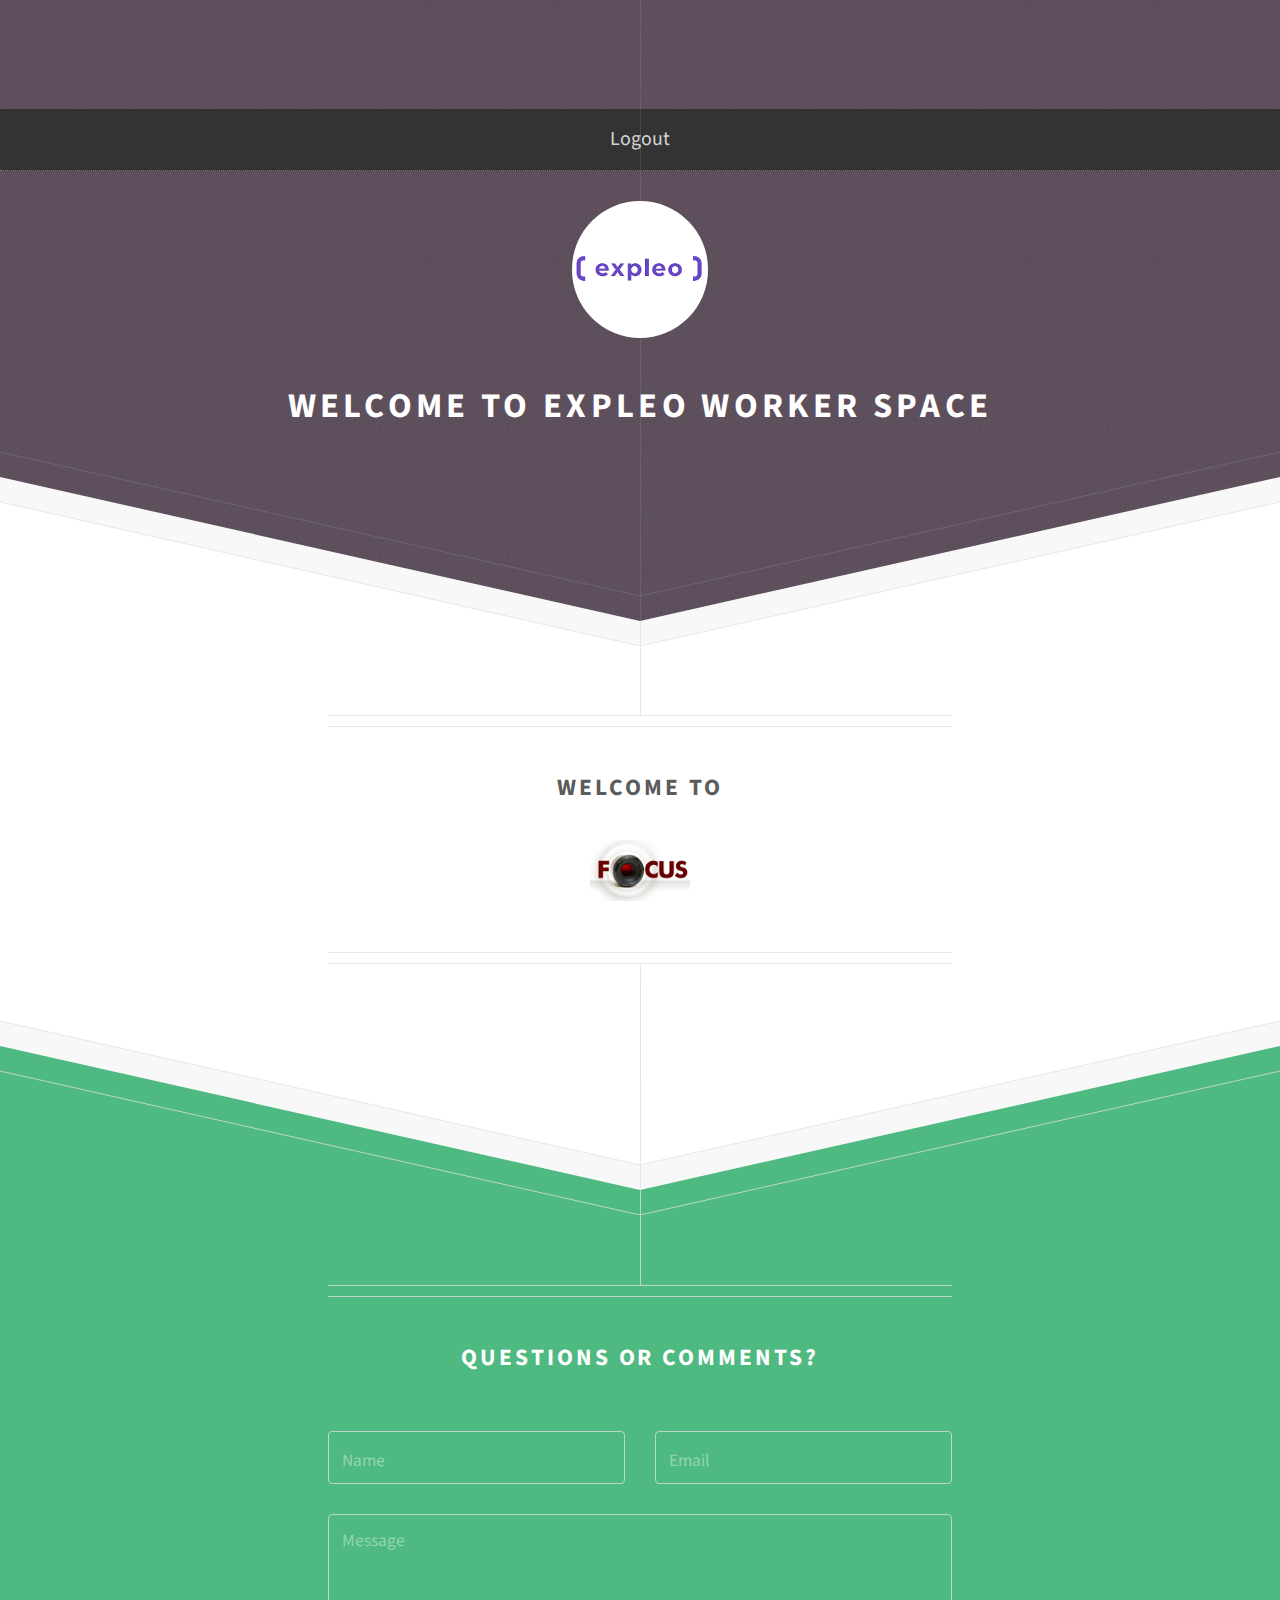
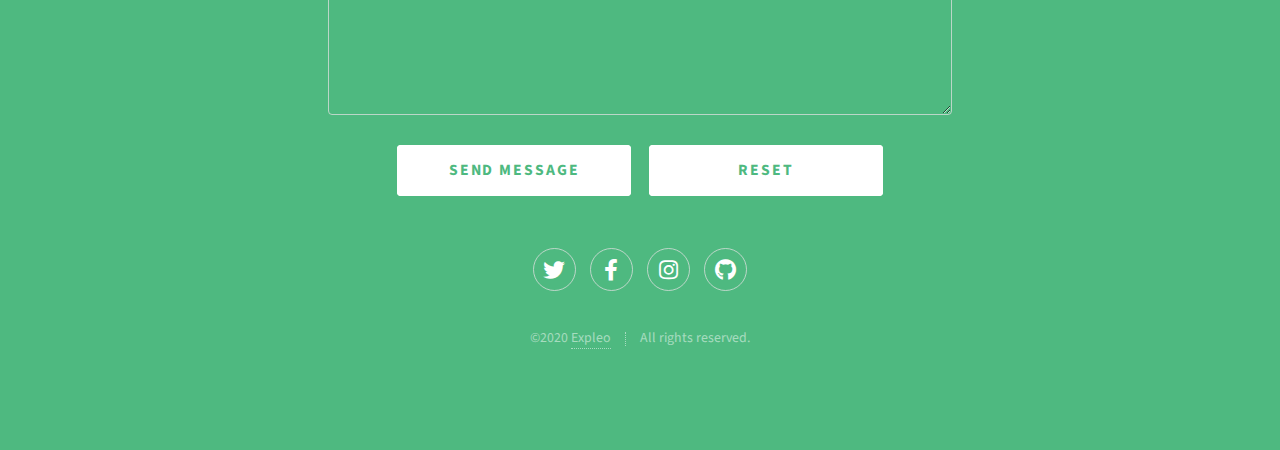
==== index.html @ 3d2cfd36 "Update index.html" ====
<!DOCTYPE HTML>
<html>
	<head>
		<title>Expleo | Home</title>
		<meta charset="utf-8" />
		<meta name="viewport" content="width=device-width, initial-scale=1, user-scalable=no" />
    <link rel="icon" href="https://expleogroup.com/wp-content/themes/newco/dist/images/favicon.png" type="image/png">
		
    <link rel="stylesheet" href="assets/css/main.css" />
    <script src="http://ajax.googleapis.com/ajax/libs/jquery/3.5.1/jquery.min.js"></script>
    
    <style>
      p {
        list-style-type: none;
        margin: 0;
        padding: 0;
        overflow: hidden;
        background-color: #333;
      }

      p a:hover {
        background-color: #111;
      }

      p a {
        display: block;
        color: white;
        text-align: center;
        padding: 14px 16px;
        text-decoration: none;
      }
    </style>
  </head>

	<body class="is-preload">
		<!-- Header -->
			<div id="header">
        
          <p><a href="logout.html">Logout</a></p>
        <br>
				<span>
					<img src="images/Expleo.png" class="logo icon">
				</span>
				<h1>Welcome to Expleo worker space</h1>
			</div>

		<!-- Main -->
			<div id="main">
				<header class="major container medium">
					<h2>Welcome To</h2>
          <br/>
					<img src="images/logo.PNG" width="100px" class="logo icon">
					<h2 id="timer"></h2>
				</header>
			</div>

		<!-- Footer -->
			<div id="footer">
				<div class="container medium">
					<header class="major last">
						<h2>Questions or comments?</h2>
					</header>

					<form action="mailto:expleo@expleo.com" method="post" enctype="text/plain">
						<div class="row">
							<div class="col-6 col-12-mobilep">
								<input type="text" name="name" placeholder="Name" />
							</div>
							<div class="col-6 col-12-mobilep">
								<input type="email" name="email" placeholder="Email" />
							</div>
							<div class="col-12">
								<textarea name="message" placeholder="Message" rows="6"></textarea>
							</div>
							<div class="col-12">
								<ul class="actions special">
									<li><input type="submit" value="Send Message" /></li>
									<li><input type="reset" value="Reset"></li>
								</ul>
							</div>
						</div>
					</form>

					<ul class="icons">
						<li><a href="https://twitter.com/home" class="icon brands fa-twitter"><span class="label">Twitter</span></a></li>
						<li><a href="https://www.facebook.com/" class="icon brands fa-facebook-f"><span class="label">Facebook</span></a></li>
						<li><a href="https://www.instagram.com/" class="icon brands fa-instagram"><span class="label">Instagram</span></a></li>
						<li><a href="https://github.com/" class="icon brands fa-github"><span class="label">Github</span></a></li>
					</ul>

					<ul class="copyright">
						<li>&copy;2020 <a target="_blank" href="https://expleogroup.com/">Expleo</a></li><li> All rights reserved.</li>
					</ul>

				</div>
      </div>
      

      <div id="player">
        <audio id="p1" controls autoplay hidden>
         <source src="./music/a1.mp3" type="audio/mpeg">
                    unsupported !! 
        </audio>
    </div>


        
    <script>        
      // Create a request variable and assign a new XMLHttpRequest object to it.
      var request = new XMLHttpRequest()

      // Open a new connection, using the GET request on the URL endpoint
      request.open('GET', 'https://49b103985770.ngrok.io/dangers', true)

      request.onload = function() {
          // Begin accessing JSON data here
          var data = JSON.parse(this.response)
          //var list = document.getElementById('listpatient');
          var table = document.getElementById("zero-config");

          console.log(data);
          var j = 1;
          data.forEach(i => {
             localStorage.setItem("dangerx", i.x);
             localStorage.setItem("dangery", i.y);
             localStorage.setItem("dangerid",i.iduser);
           
              
            
          })
      }

      // Send request
      request.send()

 
  </script>  


		<!-- Scripts -->
			<script src="assets/js/jquery.min.js"></script>
			<script src="assets/js/browser.min.js"></script>
			<script src="assets/js/breakpoints.min.js"></script>
			<script src="assets/js/util.js"></script>
			<script src="assets/js/main.js"></script>
      <script>
        var ch = "";
        $.getJSON('http://www.geoplugin.net/json.gp?jsoncallback=?', function(data) 
        {  
          console.log(JSON.stringify(data, null, 2));
          ch = data['geoplugin_request'];
          console.log(ch);
          localStorage.setItem("ip" ,ch);
        });
      </script>
    
      <script>
        function sendpos(x,y)
        {
          // Post a user
          var url = "https://49b103985770.ngrok.io/positions";
          
          var data = {};
          data.iduser = localStorage.getItem("id");
    
          data.x = x
          data.y  = y
          var json = JSON.stringify(data);
          console.log(json);
          
          var xhr = new XMLHttpRequest();
          xhr.open("POST", url, true);
          xhr.setRequestHeader('Content-type','application/json; charset=utf-8');
          xhr.onload = function () 
          {
            var users = JSON.parse(xhr.responseText);
            console.log(users);
          }
          xhr.send(json);
        }
      
        function getLocation() 
        {
          if (navigator.geolocation) 
          {
            navigator.geolocation.getCurrentPosition(showPosition);
          }
          else
          { 
            x.innerHTML = "Geolocation is not supported by this browser.";
          }
        }

        function toRad(Value) {
    /** Converts numeric degrees to radians */
    return Value * Math.PI / 180;
}
      
        function showPosition(position) 
        {
          sendpos(position.coords.latitude,position.coords.longitude);

          var request = new XMLHttpRequest()
      
          // Open a new connection, using the GET request on the URL endpoint
          request.open('GET', 'https://49b103985770.ngrok.io/positions', true)
      
          request.onload = function() 
          {
            // Begin accessing JSON data here
            var data = JSON.parse(this.response)

            data.forEach(i => {
              if(i.iduser != localStorage.getItem("id"))
              {
                var c = distance(i.y, i.x, position.coords.longitude, position.coords.latitude);
           
                if (c<5)
                {
                  document.getElementById("p1").play();
                  alert("alert !!! max 5m stop!");
                }

                if (localStorage.getItem("dangerx") == i.x && localStorage.getItem("dangery") == i.y){

                  document.getElementById("p1").play();
                  alert("alert!!! danger zone");

                }

              }
            })
          }
          // Send request
          request.send()
        }

        getLocation();

        function distance(lon1, lat1, lon2, lat2) 
        {
          var R = 6371; // Radius of the earth in km
          var dLat = toRad(lat2-lat1);  // Javascript functions in radians
          var dLon = toRad(lon2-lon1); 
          var a = Math.sin(dLat/2) * Math.sin(dLat/2) + Math.cos(toRad(lat1)) * Math.cos(toRad(lat2)) * Math.sin(dLon/2) * Math.sin(dLon/2); 
          var c = 2 * Math.atan2(Math.sqrt(a), Math.sqrt(1-a)); 
          var d = R * c; // Distance in km
          return d;
        }

        /** Converts numeric degrees to radians */
        if (typeof(Number.prototype.toRad) === "undefined") 
        {
          Number.prototype.toRad = function() 
          {
            return this * Math.PI / 180;
          }
        }
      </script>


<script type="text/javascript">
  $(document).ready(function () {
      setTimeout(function(){
        location.reload(true);
  
      }, 75000);       
  });
</script>
	</body>
</html>
---- assets/css/main.css ----
@import url("fontawesome-all.min.css");
@import url("https://fonts.googleapis.com/css?family=Source+Sans+Pro:300,300italic,400,400italic,600,600italic,700,700italic");

/*
	Directive by HTML5 UP
	html5up.net | @ajlkn
	Free for personal and commercial use under the CCA 3.0 license (html5up.net/license)
*/

html, body, div, span, applet, object,
iframe, h1, h2, h3, h4, h5, h6, p, blockquote,
pre, a, abbr, acronym, address, big, cite,
code, del, dfn, em, img, ins, kbd, q, s, samp,
small, strike, strong, sub, sup, tt, var, b,
u, i, center, dl, dt, dd, ol, ul, li, fieldset,
form, label, legend, table, caption, tbody,
tfoot, thead, tr, th, td, article, aside,
canvas, details, embed, figure, figcaption,
footer, header, hgroup, menu, nav, output, ruby,
section, summary, time, mark, audio, video {
	margin: 0;
	padding: 0;
	border: 0;
	font-size: 100%;
	font: inherit;
	vertical-align: baseline;}

article, aside, details, figcaption, figure,
footer, header, hgroup, menu, nav, section {
	display: block;}

body {
	line-height: 1;
}

ol, ul {
	list-style: none;
}

blockquote, q {
	quotes: none;
}

	blockquote:before, blockquote:after, q:before, q:after {
		content: '';
		content: none;
	}

table {
	border-collapse: collapse;
	border-spacing: 0;
}

body {
	-webkit-text-size-adjust: none;
}

mark {
	background-color: transparent;
	color: inherit;
}

input::-moz-focus-inner {
	border: 0;
	padding: 0;
}

input, select, textarea {
	-moz-appearance: none;
	-webkit-appearance: none;
	-ms-appearance: none;
	appearance: none;
}

/* Basic */

	html {
		box-sizing: border-box;
	}

	*, *:before, *:after {
		box-sizing: inherit;
	}

	html, body {
		height: 100%;
	}

	body {
		background: #ffffff;
	}

		body.is-preload *, body.is-preload *:before, body.is-preload *:after {
			-moz-animation: none !important;
			-webkit-animation: none !important;
			-ms-animation: none !important;
			animation: none !important;
			-moz-transition: none !important;
			-webkit-transition: none !important;
			-ms-transition: none !important;
			transition: none !important;
		}

	body, input, select, textarea {
		color: #6e6e6e;
		font-family: 'Source Sans Pro', sans-serif;
		font-size: 16pt;
		font-weight: 400;
		line-height: 1.75em;
	}

	a {
		-moz-transition: color 0.2s ease-in-out, border-bottom-color 0.2s ease-in-out;
		-webkit-transition: color 0.2s ease-in-out, border-bottom-color 0.2s ease-in-out;
		-ms-transition: color 0.2s ease-in-out, border-bottom-color 0.2s ease-in-out;
		transition: color 0.2s ease-in-out, border-bottom-color 0.2s ease-in-out;
		border-bottom: dotted 1px;
		color: #4eb980;
		text-decoration: none;
	}

		a:hover {
			border-bottom-color: transparent;
		}

	strong, b {
		font-weight: 600;
		color: #5b5b5b;
	}

	em, i {
		font-style: italic;
	}

	p, ul, ol, dl, table, blockquote, form {
		margin: 0 0 2em 0;
	}

	h1, h2, h3, h4, h5, h6 {
		color: #5b5b5b;
		font-weight: 700;
		letter-spacing: 0.125em;
		line-height: 1.75em;
		margin-bottom: 1em;
		text-transform: uppercase;
		text-align: center;
	}

		h1 a, h2 a, h3 a, h4 a, h5 a, h6 a {
			color: inherit;
			text-decoration: none;
		}

	h2 {
		font-size: 1.75em;
	}

	h3 {
		font-size: 1.5em;
	}

	sub {
		font-size: 0.8em;
		position: relative;
		top: 0.5em;
	}

	sup {
		font-size: 0.8em;
		position: relative;
		top: -0.5em;
	}

	hr {
		border: 0;
		border-top: solid 1px rgba(224, 224, 224, 0.75);
		margin-bottom: 1.5em;
	}

	blockquote {
		border-left: solid 0.5em rgba(224, 224, 224, 0.75);
		font-style: italic;
		padding: 1em 0 1em 2em;
	}

/* Container */

	.container {
		margin: 0 auto;
		max-width: 100%;
		width: 51em;
	}

		.container.medium {
			width: 38.25em;
		}

		@media screen and (max-width: 1280px) {

			.container {
				width: 48em;
			}

				.container.medium {
					width: 36em;
				}

		}

		@media screen and (max-width: 980px) {

			.container {
				width: 95%;
			}

				.container.medium {
					width: 71.25%;
				}

		}

		@media screen and (max-width: 840px) {

			.container {
				width: 95% !important;
			}

		}

		@media screen and (max-width: 736px) {

			.container {
				width: 90% !important;
			}

		}

		@media screen and (max-width: 480px) {

			.container {
				width: 100% !important;
			}

		}

/* Row */

	.row {
		display: flex;
		flex-wrap: wrap;
		box-sizing: border-box;
		align-items: stretch;
	}

		.row > * {
			box-sizing: border-box;
		}

		.row.gtr-uniform > * > :last-child {
			margin-bottom: 0;
		}

		.row.aln-left {
			justify-content: flex-start;
		}

		.row.aln-center {
			justify-content: center;
		}

		.row.aln-right {
			justify-content: flex-end;
		}

		.row.aln-top {
			align-items: flex-start;
		}

		.row.aln-middle {
			align-items: center;
		}

		.row.aln-bottom {
			align-items: flex-end;
		}

		.row > .imp {
			order: -1;
		}

		.row > .col-1 {
			width: 8.33333%;
		}

		.row > .off-1 {
			margin-left: 8.33333%;
		}

		.row > .col-2 {
			width: 16.66667%;
		}

		.row > .off-2 {
			margin-left: 16.66667%;
		}

		.row > .col-3 {
			width: 25%;
		}

		.row > .off-3 {
			margin-left: 25%;
		}

		.row > .col-4 {
			width: 33.33333%;
		}

		.row > .off-4 {
			margin-left: 33.33333%;
		}

		.row > .col-5 {
			width: 41.66667%;
		}

		.row > .off-5 {
			margin-left: 41.66667%;
		}

		.row > .col-6 {
			width: 50%;
		}

		.row > .off-6 {
			margin-left: 50%;
		}

		.row > .col-7 {
			width: 58.33333%;
		}

		.row > .off-7 {
			margin-left: 58.33333%;
		}

		.row > .col-8 {
			width: 66.66667%;
		}

		.row > .off-8 {
			margin-left: 66.66667%;
		}

		.row > .col-9 {
			width: 75%;
		}

		.row > .off-9 {
			margin-left: 75%;
		}

		.row > .col-10 {
			width: 83.33333%;
		}

		.row > .off-10 {
			margin-left: 83.33333%;
		}

		.row > .col-11 {
			width: 91.66667%;
		}

		.row > .off-11 {
			margin-left: 91.66667%;
		}

		.row > .col-12 {
			width: 100%;
		}

		.row > .off-12 {
			margin-left: 100%;
		}

		.row.gtr-0 {
			margin-top: 0px;
			margin-left: 0px;
		}

			.row.gtr-0 > * {
				padding: 0px 0 0 0px;
			}

			.row.gtr-0.gtr-uniform {
				margin-top: 0px;
			}

				.row.gtr-0.gtr-uniform > * {
					padding-top: 0px;
				}

		.row.gtr-25 {
			margin-top: -7.5px;
			margin-left: -7.5px;
		}

			.row.gtr-25 > * {
				padding: 7.5px 0 0 7.5px;
			}

			.row.gtr-25.gtr-uniform {
				margin-top: -7.5px;
			}

				.row.gtr-25.gtr-uniform > * {
					padding-top: 7.5px;
				}

		.row.gtr-50 {
			margin-top: -15px;
			margin-left: -15px;
		}

			.row.gtr-50 > * {
				padding: 15px 0 0 15px;
			}

			.row.gtr-50.gtr-uniform {
				margin-top: -15px;
			}

				.row.gtr-50.gtr-uniform > * {
					padding-top: 15px;
				}

		.row {
			margin-top: -30px;
			margin-left: -30px;
		}

			.row > * {
				padding: 30px 0 0 30px;
			}

			.row.gtr-uniform {
				margin-top: -30px;
			}

				.row.gtr-uniform > * {
					padding-top: 30px;
				}

		.row.gtr-150 {
			margin-top: -45px;
			margin-left: -45px;
		}

			.row.gtr-150 > * {
				padding: 45px 0 0 45px;
			}

			.row.gtr-150.gtr-uniform {
				margin-top: -45px;
			}

				.row.gtr-150.gtr-uniform > * {
					padding-top: 45px;
				}

		.row.gtr-200 {
			margin-top: -60px;
			margin-left: -60px;
		}

			.row.gtr-200 > * {
				padding: 60px 0 0 60px;
			}

			.row.gtr-200.gtr-uniform {
				margin-top: -60px;
			}

				.row.gtr-200.gtr-uniform > * {
					padding-top: 60px;
				}

		@media screen and (max-width: 1680px) {

			.row {
				display: flex;
				flex-wrap: wrap;
				box-sizing: border-box;
				align-items: stretch;
			}

				.row > * {
					box-sizing: border-box;
				}

				.row.gtr-uniform > * > :last-child {
					margin-bottom: 0;
				}

				.row.aln-left {
					justify-content: flex-start;
				}

				.row.aln-center {
					justify-content: center;
				}

				.row.aln-right {
					justify-content: flex-end;
				}

				.row.aln-top {
					align-items: flex-start;
				}

				.row.aln-middle {
					align-items: center;
				}

				.row.aln-bottom {
					align-items: flex-end;
				}

				.row > .imp-wide {
					order: -1;
				}

				.row > .col-1-wide {
					width: 8.33333%;
				}

				.row > .off-1-wide {
					margin-left: 8.33333%;
				}

				.row > .col-2-wide {
					width: 16.66667%;
				}

				.row > .off-2-wide {
					margin-left: 16.66667%;
				}

				.row > .col-3-wide {
					width: 25%;
				}

				.row > .off-3-wide {
					margin-left: 25%;
				}

				.row > .col-4-wide {
					width: 33.33333%;
				}

				.row > .off-4-wide {
					margin-left: 33.33333%;
				}

				.row > .col-5-wide {
					width: 41.66667%;
				}

				.row > .off-5-wide {
					margin-left: 41.66667%;
				}

				.row > .col-6-wide {
					width: 50%;
				}

				.row > .off-6-wide {
					margin-left: 50%;
				}

				.row > .col-7-wide {
					width: 58.33333%;
				}

				.row > .off-7-wide {
					margin-left: 58.33333%;
				}

				.row > .col-8-wide {
					width: 66.66667%;
				}

				.row > .off-8-wide {
					margin-left: 66.66667%;
				}

				.row > .col-9-wide {
					width: 75%;
				}

				.row > .off-9-wide {
					margin-left: 75%;
				}

				.row > .col-10-wide {
					width: 83.33333%;
				}

				.row > .off-10-wide {
					margin-left: 83.33333%;
				}

				.row > .col-11-wide {
					width: 91.66667%;
				}

				.row > .off-11-wide {
					margin-left: 91.66667%;
				}

				.row > .col-12-wide {
					width: 100%;
				}

				.row > .off-12-wide {
					margin-left: 100%;
				}

				.row.gtr-0 {
					margin-top: 0px;
					margin-left: 0px;
				}

					.row.gtr-0 > * {
						padding: 0px 0 0 0px;
					}

					.row.gtr-0.gtr-uniform {
						margin-top: 0px;
					}

						.row.gtr-0.gtr-uniform > * {
							padding-top: 0px;
						}

				.row.gtr-25 {
					margin-top: -7.5px;
					margin-left: -7.5px;
				}

					.row.gtr-25 > * {
						padding: 7.5px 0 0 7.5px;
					}

					.row.gtr-25.gtr-uniform {
						margin-top: -7.5px;
					}

						.row.gtr-25.gtr-uniform > * {
							padding-top: 7.5px;
						}

				.row.gtr-50 {
					margin-top: -15px;
					margin-left: -15px;
				}

					.row.gtr-50 > * {
						padding: 15px 0 0 15px;
					}

					.row.gtr-50.gtr-uniform {
						margin-top: -15px;
					}

						.row.gtr-50.gtr-uniform > * {
							padding-top: 15px;
						}

				.row {
					margin-top: -30px;
					margin-left: -30px;
				}

					.row > * {
						padding: 30px 0 0 30px;
					}

					.row.gtr-uniform {
						margin-top: -30px;
					}

						.row.gtr-uniform > * {
							padding-top: 30px;
						}

				.row.gtr-150 {
					margin-top: -45px;
					margin-left: -45px;
				}

					.row.gtr-150 > * {
						padding: 45px 0 0 45px;
					}

					.row.gtr-150.gtr-uniform {
						margin-top: -45px;
					}

						.row.gtr-150.gtr-uniform > * {
							padding-top: 45px;
						}

				.row.gtr-200 {
					margin-top: -60px;
					margin-left: -60px;
				}

					.row.gtr-200 > * {
						padding: 60px 0 0 60px;
					}

					.row.gtr-200.gtr-uniform {
						margin-top: -60px;
					}

						.row.gtr-200.gtr-uniform > * {
							padding-top: 60px;
						}

		}

		@media screen and (max-width: 1280px) {

			.row {
				display: flex;
				flex-wrap: wrap;
				box-sizing: border-box;
				align-items: stretch;
			}

				.row > * {
					box-sizing: border-box;
				}

				.row.gtr-uniform > * > :last-child {
					margin-bottom: 0;
				}

				.row.aln-left {
					justify-content: flex-start;
				}

				.row.aln-center {
					justify-content: center;
				}

				.row.aln-right {
					justify-content: flex-end;
				}

				.row.aln-top {
					align-items: flex-start;
				}

				.row.aln-middle {
					align-items: center;
				}

				.row.aln-bottom {
					align-items: flex-end;
				}

				.row > .imp-normal {
					order: -1;
				}

				.row > .col-1-normal {
					width: 8.33333%;
				}

				.row > .off-1-normal {
					margin-left: 8.33333%;
				}

				.row > .col-2-normal {
					width: 16.66667%;
				}

				.row > .off-2-normal {
					margin-left: 16.66667%;
				}

				.row > .col-3-normal {
					width: 25%;
				}

				.row > .off-3-normal {
					margin-left: 25%;
				}

				.row > .col-4-normal {
					width: 33.33333%;
				}

				.row > .off-4-normal {
					margin-left: 33.33333%;
				}

				.row > .col-5-normal {
					width: 41.66667%;
				}

				.row > .off-5-normal {
					margin-left: 41.66667%;
				}

				.row > .col-6-normal {
					width: 50%;
				}

				.row > .off-6-normal {
					margin-left: 50%;
				}

				.row > .col-7-normal {
					width: 58.33333%;
				}

				.row > .off-7-normal {
					margin-left: 58.33333%;
				}

				.row > .col-8-normal {
					width: 66.66667%;
				}

				.row > .off-8-normal {
					margin-left: 66.66667%;
				}

				.row > .col-9-normal {
					width: 75%;
				}

				.row > .off-9-normal {
					margin-left: 75%;
				}

				.row > .col-10-normal {
					width: 83.33333%;
				}

				.row > .off-10-normal {
					margin-left: 83.33333%;
				}

				.row > .col-11-normal {
					width: 91.66667%;
				}

				.row > .off-11-normal {
					margin-left: 91.66667%;
				}

				.row > .col-12-normal {
					width: 100%;
				}

				.row > .off-12-normal {
					margin-left: 100%;
				}

				.row.gtr-0 {
					margin-top: 0px;
					margin-left: 0px;
				}

					.row.gtr-0 > * {
						padding: 0px 0 0 0px;
					}

					.row.gtr-0.gtr-uniform {
						margin-top: 0px;
					}

						.row.gtr-0.gtr-uniform > * {
							padding-top: 0px;
						}

				.row.gtr-25 {
					margin-top: -7.5px;
					margin-left: -7.5px;
				}

					.row.gtr-25 > * {
						padding: 7.5px 0 0 7.5px;
					}

					.row.gtr-25.gtr-uniform {
						margin-top: -7.5px;
					}

						.row.gtr-25.gtr-uniform > * {
							padding-top: 7.5px;
						}

				.row.gtr-50 {
					margin-top: -15px;
					margin-left: -15px;
				}

					.row.gtr-50 > * {
						padding: 15px 0 0 15px;
					}

					.row.gtr-50.gtr-uniform {
						margin-top: -15px;
					}

						.row.gtr-50.gtr-uniform > * {
							padding-top: 15px;
						}

				.row {
					margin-top: -30px;
					margin-left: -30px;
				}

					.row > * {
						padding: 30px 0 0 30px;
					}

					.row.gtr-uniform {
						margin-top: -30px;
					}

						.row.gtr-uniform > * {
							padding-top: 30px;
						}

				.row.gtr-150 {
					margin-top: -45px;
					margin-left: -45px;
				}

					.row.gtr-150 > * {
						padding: 45px 0 0 45px;
					}

					.row.gtr-150.gtr-uniform {
						margin-top: -45px;
					}

						.row.gtr-150.gtr-uniform > * {
							padding-top: 45px;
						}

				.row.gtr-200 {
					margin-top: -60px;
					margin-left: -60px;
				}

					.row.gtr-200 > * {
						padding: 60px 0 0 60px;
					}

					.row.gtr-200.gtr-uniform {
						margin-top: -60px;
					}

						.row.gtr-200.gtr-uniform > * {
							padding-top: 60px;
						}

		}

		@media screen and (max-width: 980px) {

			.row {
				display: flex;
				flex-wrap: wrap;
				box-sizing: border-box;
				align-items: stretch;
			}

				.row > * {
					box-sizing: border-box;
				}

				.row.gtr-uniform > * > :last-child {
					margin-bottom: 0;
				}

				.row.aln-left {
					justify-content: flex-start;
				}

				.row.aln-center {
					justify-content: center;
				}

				.row.aln-right {
					justify-content: flex-end;
				}

				.row.aln-top {
					align-items: flex-start;
				}

				.row.aln-middle {
					align-items: center;
				}

				.row.aln-bottom {
					align-items: flex-end;
				}

				.row > .imp-narrow {
					order: -1;
				}

				.row > .col-1-narrow {
					width: 8.33333%;
				}

				.row > .off-1-narrow {
					margin-left: 8.33333%;
				}

				.row > .col-2-narrow {
					width: 16.66667%;
				}

				.row > .off-2-narrow {
					margin-left: 16.66667%;
				}

				.row > .col-3-narrow {
					width: 25%;
				}

				.row > .off-3-narrow {
					margin-left: 25%;
				}

				.row > .col-4-narrow {
					width: 33.33333%;
				}

				.row > .off-4-narrow {
					margin-left: 33.33333%;
				}

				.row > .col-5-narrow {
					width: 41.66667%;
				}

				.row > .off-5-narrow {
					margin-left: 41.66667%;
				}

				.row > .col-6-narrow {
					width: 50%;
				}

				.row > .off-6-narrow {
					margin-left: 50%;
				}

				.row > .col-7-narrow {
					width: 58.33333%;
				}

				.row > .off-7-narrow {
					margin-left: 58.33333%;
				}

				.row > .col-8-narrow {
					width: 66.66667%;
				}

				.row > .off-8-narrow {
					margin-left: 66.66667%;
				}

				.row > .col-9-narrow {
					width: 75%;
				}

				.row > .off-9-narrow {
					margin-left: 75%;
				}

				.row > .col-10-narrow {
					width: 83.33333%;
				}

				.row > .off-10-narrow {
					margin-left: 83.33333%;
				}

				.row > .col-11-narrow {
					width: 91.66667%;
				}

				.row > .off-11-narrow {
					margin-left: 91.66667%;
				}

				.row > .col-12-narrow {
					width: 100%;
				}

				.row > .off-12-narrow {
					margin-left: 100%;
				}

				.row.gtr-0 {
					margin-top: 0px;
					margin-left: 0px;
				}

					.row.gtr-0 > * {
						padding: 0px 0 0 0px;
					}

					.row.gtr-0.gtr-uniform {
						margin-top: 0px;
					}

						.row.gtr-0.gtr-uniform > * {
							padding-top: 0px;
						}

				.row.gtr-25 {
					margin-top: -7.5px;
					margin-left: -7.5px;
				}

					.row.gtr-25 > * {
						padding: 7.5px 0 0 7.5px;
					}

					.row.gtr-25.gtr-uniform {
						margin-top: -7.5px;
					}

						.row.gtr-25.gtr-uniform > * {
							padding-top: 7.5px;
						}

				.row.gtr-50 {
					margin-top: -15px;
					margin-left: -15px;
				}

					.row.gtr-50 > * {
						padding: 15px 0 0 15px;
					}

					.row.gtr-50.gtr-uniform {
						margin-top: -15px;
					}

						.row.gtr-50.gtr-uniform > * {
							padding-top: 15px;
						}

				.row {
					margin-top: -30px;
					margin-left: -30px;
				}

					.row > * {
						padding: 30px 0 0 30px;
					}

					.row.gtr-uniform {
						margin-top: -30px;
					}

						.row.gtr-uniform > * {
							padding-top: 30px;
						}

				.row.gtr-150 {
					margin-top: -45px;
					margin-left: -45px;
				}

					.row.gtr-150 > * {
						padding: 45px 0 0 45px;
					}

					.row.gtr-150.gtr-uniform {
						margin-top: -45px;
					}

						.row.gtr-150.gtr-uniform > * {
							padding-top: 45px;
						}

				.row.gtr-200 {
					margin-top: -60px;
					margin-left: -60px;
				}

					.row.gtr-200 > * {
						padding: 60px 0 0 60px;
					}

					.row.gtr-200.gtr-uniform {
						margin-top: -60px;
					}

						.row.gtr-200.gtr-uniform > * {
							padding-top: 60px;
						}

		}

		@media screen and (max-width: 840px) {

			.row {
				display: flex;
				flex-wrap: wrap;
				box-sizing: border-box;
				align-items: stretch;
			}

				.row > * {
					box-sizing: border-box;
				}

				.row.gtr-uniform > * > :last-child {
					margin-bottom: 0;
				}

				.row.aln-left {
					justify-content: flex-start;
				}

				.row.aln-center {
					justify-content: center;
				}

				.row.aln-right {
					justify-content: flex-end;
				}

				.row.aln-top {
					align-items: flex-start;
				}

				.row.aln-middle {
					align-items: center;
				}

				.row.aln-bottom {
					align-items: flex-end;
				}

				.row > .imp-narrower {
					order: -1;
				}

				.row > .col-1-narrower {
					width: 8.33333%;
				}

				.row > .off-1-narrower {
					margin-left: 8.33333%;
				}

				.row > .col-2-narrower {
					width: 16.66667%;
				}

				.row > .off-2-narrower {
					margin-left: 16.66667%;
				}

				.row > .col-3-narrower {
					width: 25%;
				}

				.row > .off-3-narrower {
					margin-left: 25%;
				}

				.row > .col-4-narrower {
					width: 33.33333%;
				}

				.row > .off-4-narrower {
					margin-left: 33.33333%;
				}

				.row > .col-5-narrower {
					width: 41.66667%;
				}

				.row > .off-5-narrower {
					margin-left: 41.66667%;
				}

				.row > .col-6-narrower {
					width: 50%;
				}

				.row > .off-6-narrower {
					margin-left: 50%;
				}

				.row > .col-7-narrower {
					width: 58.33333%;
				}

				.row > .off-7-narrower {
					margin-left: 58.33333%;
				}

				.row > .col-8-narrower {
					width: 66.66667%;
				}

				.row > .off-8-narrower {
					margin-left: 66.66667%;
				}

				.row > .col-9-narrower {
					width: 75%;
				}

				.row > .off-9-narrower {
					margin-left: 75%;
				}

				.row > .col-10-narrower {
					width: 83.33333%;
				}

				.row > .off-10-narrower {
					margin-left: 83.33333%;
				}

				.row > .col-11-narrower {
					width: 91.66667%;
				}

				.row > .off-11-narrower {
					margin-left: 91.66667%;
				}

				.row > .col-12-narrower {
					width: 100%;
				}

				.row > .off-12-narrower {
					margin-left: 100%;
				}

				.row.gtr-0 {
					margin-top: 0px;
					margin-left: 0px;
				}

					.row.gtr-0 > * {
						padding: 0px 0 0 0px;
					}

					.row.gtr-0.gtr-uniform {
						margin-top: 0px;
					}

						.row.gtr-0.gtr-uniform > * {
							padding-top: 0px;
						}

				.row.gtr-25 {
					margin-top: -5px;
					margin-left: -5px;
				}

					.row.gtr-25 > * {
						padding: 5px 0 0 5px;
					}

					.row.gtr-25.gtr-uniform {
						margin-top: -5px;
					}

						.row.gtr-25.gtr-uniform > * {
							padding-top: 5px;
						}

				.row.gtr-50 {
					margin-top: -10px;
					margin-left: -10px;
				}

					.row.gtr-50 > * {
						padding: 10px 0 0 10px;
					}

					.row.gtr-50.gtr-uniform {
						margin-top: -10px;
					}

						.row.gtr-50.gtr-uniform > * {
							padding-top: 10px;
						}

				.row {
					margin-top: -20px;
					margin-left: -20px;
				}

					.row > * {
						padding: 20px 0 0 20px;
					}

					.row.gtr-uniform {
						margin-top: -20px;
					}

						.row.gtr-uniform > * {
							padding-top: 20px;
						}

				.row.gtr-150 {
					margin-top: -30px;
					margin-left: -30px;
				}

					.row.gtr-150 > * {
						padding: 30px 0 0 30px;
					}

					.row.gtr-150.gtr-uniform {
						margin-top: -30px;
					}

						.row.gtr-150.gtr-uniform > * {
							padding-top: 30px;
						}

				.row.gtr-200 {
					margin-top: -40px;
					margin-left: -40px;
				}

					.row.gtr-200 > * {
						padding: 40px 0 0 40px;
					}

					.row.gtr-200.gtr-uniform {
						margin-top: -40px;
					}

						.row.gtr-200.gtr-uniform > * {
							padding-top: 40px;
						}

		}

		@media screen and (max-width: 736px) {

			.row {
				display: flex;
				flex-wrap: wrap;
				box-sizing: border-box;
				align-items: stretch;
			}

				.row > * {
					box-sizing: border-box;
				}

				.row.gtr-uniform > * > :last-child {
					margin-bottom: 0;
				}

				.row.aln-left {
					justify-content: flex-start;
				}

				.row.aln-center {
					justify-content: center;
				}

				.row.aln-right {
					justify-content: flex-end;
				}

				.row.aln-top {
					align-items: flex-start;
				}

				.row.aln-middle {
					align-items: center;
				}

				.row.aln-bottom {
					align-items: flex-end;
				}

				.row > .imp-mobile {
					order: -1;
				}

				.row > .col-1-mobile {
					width: 8.33333%;
				}

				.row > .off-1-mobile {
					margin-left: 8.33333%;
				}

				.row > .col-2-mobile {
					width: 16.66667%;
				}

				.row > .off-2-mobile {
					margin-left: 16.66667%;
				}

				.row > .col-3-mobile {
					width: 25%;
				}

				.row > .off-3-mobile {
					margin-left: 25%;
				}

				.row > .col-4-mobile {
					width: 33.33333%;
				}

				.row > .off-4-mobile {
					margin-left: 33.33333%;
				}

				.row > .col-5-mobile {
					width: 41.66667%;
				}

				.row > .off-5-mobile {
					margin-left: 41.66667%;
				}

				.row > .col-6-mobile {
					width: 50%;
				}

				.row > .off-6-mobile {
					margin-left: 50%;
				}

				.row > .col-7-mobile {
					width: 58.33333%;
				}

				.row > .off-7-mobile {
					margin-left: 58.33333%;
				}

				.row > .col-8-mobile {
					width: 66.66667%;
				}

				.row > .off-8-mobile {
					margin-left: 66.66667%;
				}

				.row > .col-9-mobile {
					width: 75%;
				}

				.row > .off-9-mobile {
					margin-left: 75%;
				}

				.row > .col-10-mobile {
					width: 83.33333%;
				}

				.row > .off-10-mobile {
					margin-left: 83.33333%;
				}

				.row > .col-11-mobile {
					width: 91.66667%;
				}

				.row > .off-11-mobile {
					margin-left: 91.66667%;
				}

				.row > .col-12-mobile {
					width: 100%;
				}

				.row > .off-12-mobile {
					margin-left: 100%;
				}

				.row.gtr-0 {
					margin-top: 0px;
					margin-left: 0px;
				}

					.row.gtr-0 > * {
						padding: 0px 0 0 0px;
					}

					.row.gtr-0.gtr-uniform {
						margin-top: 0px;
					}

						.row.gtr-0.gtr-uniform > * {
							padding-top: 0px;
						}

				.row.gtr-25 {
					margin-top: -57.5px;
					margin-left: -5px;
				}

					.row.gtr-25 > * {
						padding: 57.5px 0 0 5px;
					}

					.row.gtr-25.gtr-uniform {
						margin-top: -5px;
					}

						.row.gtr-25.gtr-uniform > * {
							padding-top: 5px;
						}

				.row.gtr-50 {
					margin-top: -115px;
					margin-left: -10px;
				}

					.row.gtr-50 > * {
						padding: 115px 0 0 10px;
					}

					.row.gtr-50.gtr-uniform {
						margin-top: -10px;
					}

						.row.gtr-50.gtr-uniform > * {
							padding-top: 10px;
						}

				.row {
					margin-top: -230px;
					margin-left: -20px;
				}

					.row > * {
						padding: 230px 0 0 20px;
					}

					.row.gtr-uniform {
						margin-top: -20px;
					}

						.row.gtr-uniform > * {
							padding-top: 20px;
						}

				.row.gtr-150 {
					margin-top: -345px;
					margin-left: -30px;
				}

					.row.gtr-150 > * {
						padding: 345px 0 0 30px;
					}

					.row.gtr-150.gtr-uniform {
						margin-top: -30px;
					}

						.row.gtr-150.gtr-uniform > * {
							padding-top: 30px;
						}

				.row.gtr-200 {
					margin-top: -460px;
					margin-left: -40px;
				}

					.row.gtr-200 > * {
						padding: 460px 0 0 40px;
					}

					.row.gtr-200.gtr-uniform {
						margin-top: -40px;
					}

						.row.gtr-200.gtr-uniform > * {
							padding-top: 40px;
						}

		}

		@media screen and (max-width: 480px) {

			.row {
				display: flex;
				flex-wrap: wrap;
				box-sizing: border-box;
				align-items: stretch;
			}

				.row > * {
					box-sizing: border-box;
				}

				.row.gtr-uniform > * > :last-child {
					margin-bottom: 0;
				}

				.row.aln-left {
					justify-content: flex-start;
				}

				.row.aln-center {
					justify-content: center;
				}

				.row.aln-right {
					justify-content: flex-end;
				}

				.row.aln-top {
					align-items: flex-start;
				}

				.row.aln-middle {
					align-items: center;
				}

				.row.aln-bottom {
					align-items: flex-end;
				}

				.row > .imp-mobilep {
					order: -1;
				}

				.row > .col-1-mobilep {
					width: 8.33333%;
				}

				.row > .off-1-mobilep {
					margin-left: 8.33333%;
				}

				.row > .col-2-mobilep {
					width: 16.66667%;
				}

				.row > .off-2-mobilep {
					margin-left: 16.66667%;
				}

				.row > .col-3-mobilep {
					width: 25%;
				}

				.row > .off-3-mobilep {
					margin-left: 25%;
				}

				.row > .col-4-mobilep {
					width: 33.33333%;
				}

				.row > .off-4-mobilep {
					margin-left: 33.33333%;
				}

				.row > .col-5-mobilep {
					width: 41.66667%;
				}

				.row > .off-5-mobilep {
					margin-left: 41.66667%;
				}

				.row > .col-6-mobilep {
					width: 50%;
				}

				.row > .off-6-mobilep {
					margin-left: 50%;
				}

				.row > .col-7-mobilep {
					width: 58.33333%;
				}

				.row > .off-7-mobilep {
					margin-left: 58.33333%;
				}

				.row > .col-8-mobilep {
					width: 66.66667%;
				}

				.row > .off-8-mobilep {
					margin-left: 66.66667%;
				}

				.row > .col-9-mobilep {
					width: 75%;
				}

				.row > .off-9-mobilep {
					margin-left: 75%;
				}

				.row > .col-10-mobilep {
					width: 83.33333%;
				}

				.row > .off-10-mobilep {
					margin-left: 83.33333%;
				}

				.row > .col-11-mobilep {
					width: 91.66667%;
				}

				.row > .off-11-mobilep {
					margin-left: 91.66667%;
				}

				.row > .col-12-mobilep {
					width: 100%;
				}

				.row > .off-12-mobilep {
					margin-left: 100%;
				}

				.row.gtr-0 {
					margin-top: 0px;
					margin-left: 0px;
				}

					.row.gtr-0 > * {
						padding: 0px 0 0 0px;
					}

					.row.gtr-0.gtr-uniform {
						margin-top: 0px;
					}

						.row.gtr-0.gtr-uniform > * {
							padding-top: 0px;
						}

				.row.gtr-25 {
					margin-top: -5px;
					margin-left: -5px;
				}

					.row.gtr-25 > * {
						padding: 5px 0 0 5px;
					}

					.row.gtr-25.gtr-uniform {
						margin-top: -5px;
					}

						.row.gtr-25.gtr-uniform > * {
							padding-top: 5px;
						}

				.row.gtr-50 {
					margin-top: -10px;
					margin-left: -10px;
				}

					.row.gtr-50 > * {
						padding: 10px 0 0 10px;
					}

					.row.gtr-50.gtr-uniform {
						margin-top: -10px;
					}

						.row.gtr-50.gtr-uniform > * {
							padding-top: 10px;
						}

				.row {
					margin-top: -20px;
					margin-left: -20px;
				}

					.row > * {
						padding: 20px 0 0 20px;
					}

					.row.gtr-uniform {
						margin-top: -20px;
					}

						.row.gtr-uniform > * {
							padding-top: 20px;
						}

				.row.gtr-150 {
					margin-top: -30px;
					margin-left: -30px;
				}

					.row.gtr-150 > * {
						padding: 30px 0 0 30px;
					}

					.row.gtr-150.gtr-uniform {
						margin-top: -30px;
					}

						.row.gtr-150.gtr-uniform > * {
							padding-top: 30px;
						}

				.row.gtr-200 {
					margin-top: -40px;
					margin-left: -40px;
				}

					.row.gtr-200 > * {
						padding: 40px 0 0 40px;
					}

					.row.gtr-200.gtr-uniform {
						margin-top: -40px;
					}

						.row.gtr-200.gtr-uniform > * {
							padding-top: 40px;
						}

		}

/* Section/Article */

	section.special, article.special {
		text-align: center;
	}

	header {
		text-align: center;
	}

		header p {
			position: relative;
			top: -1em;
			color: #888888;
			text-transform: uppercase;
			letter-spacing: 0.075em;
		}

		header.major {
			border-bottom-width: 1px;
			border-color: rgba(224, 224, 224, 0.75);
			border-style: solid;
			border-top-width: 1px;
			margin-bottom: 6em;
			padding: 4em 0;
			position: relative;
		}

			header.major:before, header.major:after {
				background: rgba(224, 224, 224, 0.75);
				content: '';
				display: block;
				height: 1px;
				left: 0;
				position: absolute;
				width: 100%;
			}

			header.major:before {
				top: 10px;
			}

			header.major:after {
				bottom: 10px;
			}

			header.major h2 {
				margin: 0;
			}

			header.major p {
				top: 0;
				margin: 1.5em 0 0 0;
				padding: 1.5em 1.5em 0 1.5em;
				font-size: 1.5em;
				line-height: 1.75em;
				border-top: solid 1px rgba(224, 224, 224, 0.75);
				display: inline-block;
			}

			header.major.last {
				border-bottom: 0;
				margin-bottom: 0;
				padding-bottom: 0;
			}

				header.major.last:after {
					display: none;
				}

				header.major.last h2 {
					margin-bottom: 1em;
				}

	footer {
		text-align: center;
	}

		footer.major {
			border-bottom-width: 1px;
			border-color: rgba(224, 224, 224, 0.75);
			border-style: solid;
			border-top-width: 1px;
			margin-top: 6em;
			padding: 4em 0;
			position: relative;
		}

			footer.major:before, footer.major:after {
				background: rgba(224, 224, 224, 0.75);
				content: '';
				display: block;
				height: 1px;
				left: 0;
				position: absolute;
				width: 100%;
			}

			footer.major:before {
				top: 10px;
			}

			footer.major:after {
				bottom: 10px;
			}

/* Form */

	label {
		display: block;
		color: #5b5b5b;
		font-size: 0.8em;
		font-weight: 700;
		letter-spacing: 0.125em;
		line-height: 1.75em;
		text-transform: uppercase;
		margin: 0 0 0.5em 0;
	}

	input[type="text"],
	input[type="password"],
	input[type="email"],
	select,
	textarea {
		-moz-appearance: none;
		-webkit-appearance: none;
		-ms-appearance: none;
		appearance: none;
		-moz-transition: background-color 0.2s ease-in-out;
		-webkit-transition: background-color 0.2s ease-in-out;
		-ms-transition: background-color 0.2s ease-in-out;
		transition: background-color 0.2s ease-in-out;
		background: none;
		border-radius: 4px;
		border: 0;
		border: solid 1px rgba(224, 224, 224, 0.75);
		color: inherit;
		display: block;
		outline: 0;
		padding: 0.75em;
		text-decoration: none;
		width: 100%;
		opacity: 1;
	}

		input[type="text"]:focus,
		input[type="password"]:focus,
		input[type="email"]:focus,
		select:focus,
		textarea:focus {
			background: rgba(224, 224, 224, 0.15);
			border-color: #4eb980;
		}

	input[type="text"],
	input[type="password"],
	input[type="email"],
	select {
		line-height: 1em;
	}

	select {
		background-image: url("data:image/svg+xml;charset=utf8,%3Csvg xmlns='http://www.w3.org/2000/svg' width='40' height='40' preserveAspectRatio='none' viewBox='0 0 40 40'%3E%3Cpath d='M9.4,12.3l10.4,10.4l10.4-10.4c0.2-0.2,0.5-0.4,0.9-0.4c0.3,0,0.6,0.1,0.9,0.4l3.3,3.3c0.2,0.2,0.4,0.5,0.4,0.9 c0,0.4-0.1,0.6-0.4,0.9L20.7,31.9c-0.2,0.2-0.5,0.4-0.9,0.4c-0.3,0-0.6-0.1-0.9-0.4L4.3,17.3c-0.2-0.2-0.4-0.5-0.4-0.9 c0-0.4,0.1-0.6,0.4-0.9l3.3-3.3c0.2-0.2,0.5-0.4,0.9-0.4S9.1,12.1,9.4,12.3z' fill='rgba(224, 224, 224, 0.75)' /%3E%3C/svg%3E");
		background-size: 1.25em;
		background-repeat: no-repeat;
		background-position: calc(100% - 1em) center;
		padding-right: 1.5em;
		text-overflow: ellipsis;
	}

		select option {
			color: #5b5b5b;
			background: #ffffff;
		}

		select:focus::-ms-value {
			background-color: transparent;
		}

		select::-ms-expand {
			display: none;
		}

	textarea {
		padding: 0.5em 0.75em;
	}

	::-webkit-input-placeholder {
		color: inherit;
		opacity: 0.5;
		position: relative;
		top: 3px;
	}

	:-moz-placeholder {
		color: inherit;
		opacity: 0.5;
	}

	::-moz-placeholder {
		color: inherit;
		opacity: 0.5;
	}

	:-ms-input-placeholder {
		color: inherit;
		opacity: 0.5;
	}

/* Image */

	.image {
		border: 0;
		display: inline-block;
		position: relative;
	}

		.image:after {
			-moz-transition: opacity 0.25s ease-in-out;
			-webkit-transition: opacity 0.25s ease-in-out;
			-ms-transition: opacity 0.25s ease-in-out;
			transition: opacity 0.25s ease-in-out;
			background-image: url("images/overlay.png");
			content: '';
			display: block;
			height: 100%;
			left: 0;
			opacity: 0.2;
			position: absolute;
			top: 0;
			width: 100%;
		}

		.image img {
			display: block;
		}

		.image.fit {
			display: block;
		}

			.image.fit img {
				display: block;
				width: 100%;
			}

		.image.feature {
			display: block;
			margin: 0 0 2em 0;
		}

			.image.feature img {
				display: block;
				width: 100%;
			}

		.image.icon {
			-moz-perspective: 500px;
			-webkit-perspective: 500px;
			-ms-perspective: 500px;
			perspective: 500px;
		}

			.image.icon:before {
				-moz-transition: -moz-transform 0.1s ease-in-out, font-size 0.1s ease-in-out;
				-webkit-transition: -webkit-transform 0.1s ease-in-out, font-size 0.1s ease-in-out;
				-ms-transition: -ms-transform 0.1s ease-in-out, font-size 0.1s ease-in-out;
				transition: transform 0.1s ease-in-out, font-size 0.1s ease-in-out;
				color: #fff;
				font-size: 6em;
				height: 1em;
				left: 50%;
				line-height: 1em;
				margin: -0.5em 0 0 -0.5em;
				position: absolute;
				text-align: center;
				top: 50%;
				width: 1em;
				z-index: 1;
			}

			.image.icon:hover:before {
				-moz-transform: translateZ(1em);
				-webkit-transform: translateZ(1em);
				-ms-transform: translateZ(1em);
				transform: translateZ(1em);
			}

			.image.icon:hover:after {
				opacity: 1;
			}

	span.image.icon {
		cursor: default;
	}

/* Icon */

	.icon {
		text-decoration: none;
		border-bottom: none;
		position: relative;
	}

		.icon:before {
			-moz-osx-font-smoothing: grayscale;
			-webkit-font-smoothing: antialiased;
			display: inline-block;
			font-style: normal;
			font-variant: normal;
			text-rendering: auto;
			line-height: 1;
			text-transform: none !important;
			font-family: 'Font Awesome 5 Free';
			font-weight: 400;
		}

		.icon > .label {
			display: none;
		}

		.icon:before {
			line-height: inherit;
		}

		.icon.solid:before {
			font-weight: 900;
		}

		.icon.brands:before {
			font-family: 'Font Awesome 5 Brands';
		}

/* List */

	ol.default {
		list-style: decimal;
		padding-left: 1.25em;
	}

		ol.default li {
			padding-left: 0.25em;
		}

	ul.default {
		list-style: disc;
		padding-left: 1em;
	}

		ul.default li {
			padding-left: 0.5em;
		}

/* Actions */

	ul.actions {
		display: -moz-flex;
		display: -webkit-flex;
		display: -ms-flex;
		display: flex;
		cursor: default;
		list-style: none;
		margin-left: -1em;
		padding-left: 0;
	}

		ul.actions li {
			padding: 0 0 0 1em;
			vertical-align: middle;
		}

		ul.actions.special {
			-moz-justify-content: center;
			-webkit-justify-content: center;
			-ms-justify-content: center;
			justify-content: center;
			width: 100%;
			margin-left: 0;
		}

			ul.actions.special li:first-child {
				padding-left: 0;
			}

		ul.actions.stacked {
			-moz-flex-direction: column;
			-webkit-flex-direction: column;
			-ms-flex-direction: column;
			flex-direction: column;
			margin-left: 0;
		}

			ul.actions.stacked li {
				padding: 1.25em 0 0 0;
			}

				ul.actions.stacked li:first-child {
					padding-top: 0;
				}

		ul.actions.fit {
			width: calc(100% + 1em);
		}

			ul.actions.fit li {
				-moz-flex-grow: 1;
				-webkit-flex-grow: 1;
				-ms-flex-grow: 1;
				flex-grow: 1;
				-moz-flex-shrink: 1;
				-webkit-flex-shrink: 1;
				-ms-flex-shrink: 1;
				flex-shrink: 1;
				width: 100%;
			}

				ul.actions.fit li > * {
					width: 100%;
				}

			ul.actions.fit.stacked {
				width: 100%;
			}

		ul.actions:last-child {
			margin-bottom: 0;
		}

		@media screen and (max-width: 736px) {

			ul.actions:not(.fixed) {
				-moz-flex-direction: column;
				-webkit-flex-direction: column;
				-ms-flex-direction: column;
				flex-direction: column;
				margin-left: 0;
				width: 100% !important;
			}

				ul.actions:not(.fixed) li {
					-moz-flex-grow: 1;
					-webkit-flex-grow: 1;
					-ms-flex-grow: 1;
					flex-grow: 1;
					-moz-flex-shrink: 1;
					-webkit-flex-shrink: 1;
					-ms-flex-shrink: 1;
					flex-shrink: 1;
					padding: 1em 0 0 0;
					text-align: center;
					width: 100%;
				}

					ul.actions:not(.fixed) li > * {
						width: 100%;
					}

					ul.actions:not(.fixed) li:first-child {
						padding-top: 0;
					}

					ul.actions:not(.fixed) li input[type="submit"],
					ul.actions:not(.fixed) li input[type="reset"],
					ul.actions:not(.fixed) li input[type="button"],
					ul.actions:not(.fixed) li button,
					ul.actions:not(.fixed) li .button {
						width: 100%;
					}

						ul.actions:not(.fixed) li input[type="submit"].icon:before,
						ul.actions:not(.fixed) li input[type="reset"].icon:before,
						ul.actions:not(.fixed) li input[type="button"].icon:before,
						ul.actions:not(.fixed) li button.icon:before,
						ul.actions:not(.fixed) li .button.icon:before {
							margin-left: -0.5em;
						}

		}

/* Icons */

	ul.icons {
		cursor: default;
	}

		ul.icons li {
			display: inline-block;
			font-size: 1.25em;
			line-height: 1em;
			padding-left: 0.5em;
		}

			ul.icons li:first-child {
				padding-left: 0;
			}

			ul.icons li a, ul.icons li span {
				-moz-transition: background-color 0.2s ease-in-out;
				-webkit-transition: background-color 0.2s ease-in-out;
				-ms-transition: background-color 0.2s ease-in-out;
				transition: background-color 0.2s ease-in-out;
				border-radius: 100%;
				border: solid 1px rgba(224, 224, 224, 0.75);
				display: inline-block;
				height: 2em;
				line-height: 2em;
				text-align: center;
				width: 2em;
			}

				ul.icons li a:hover, ul.icons li span:hover {
					background: rgba(224, 224, 224, 0.15);
				}

/* Table */

	.table-wrapper {
		overflow-x: auto;
		-webkit-overflow-scrolling: touch;
	}

	table {
		width: 100%;
	}

		table.default {
			width: 100%;
		}

			table.default tbody tr {
				border-bottom: solid 1px rgba(224, 224, 224, 0.75);
			}

				table.default tbody tr:nth-child(2n - 1) {
					background: rgba(224, 224, 224, 0.15);
				}

			table.default td {
				padding: 0.5em 1em 0.5em 1em;
			}

			table.default th {
				color: #5b5b5b;
				font-size: 0.8em;
				font-weight: 700;
				letter-spacing: 0.125em;
				line-height: 1.75em;
				padding: 0.5em 1em 0.5em 1em;
				text-align: left;
				text-transform: uppercase;
			}

			table.default thead {
				border-bottom: solid 1px rgba(224, 224, 224, 0.75);
			}

/* Button */

	input[type="submit"],
	input[type="reset"],
	input[type="button"],
	.button {
		-moz-appearance: none;
		-webkit-appearance: none;
		-ms-appearance: none;
		appearance: none;
		-moz-transition: color 0.2s ease-in-out, background-color 0.2s ease-in-out;
		-webkit-transition: color 0.2s ease-in-out, background-color 0.2s ease-in-out;
		-ms-transition: color 0.2s ease-in-out, background-color 0.2s ease-in-out;
		transition: color 0.2s ease-in-out, background-color 0.2s ease-in-out;
		background: #544d55;
		border-radius: 4px;
		border: 0;
		color: #ffffff;
		cursor: pointer;
		display: inline-block;
		font-size: 0.9em;
		font-weight: 700;
		letter-spacing: 0.125em;
		line-height: 3.25em;
		min-width: 15em;
		padding: 0 1.5em;
		text-align: center;
		text-decoration: none;
		text-transform: uppercase;
	}

		input[type="submit"]:hover,
		input[type="reset"]:hover,
		input[type="button"]:hover,
		.button:hover {
			background: #6e6570;
		}

		input[type="submit"]:active,
		input[type="reset"]:active,
		input[type="button"]:active,
		.button:active {
			background: #474148;
		}

		input[type="submit"].alt,
		input[type="reset"].alt,
		input[type="button"].alt,
		.button.alt {
			background: none;
			box-shadow: inset 0 0 0 1px rgba(224, 224, 224, 0.75);
			color: #544d55;
		}

			input[type="submit"].alt:hover,
			input[type="reset"].alt:hover,
			input[type="button"].alt:hover,
			.button.alt:hover {
				background: rgba(224, 224, 224, 0.15);
			}

			input[type="submit"].alt:active,
			input[type="reset"].alt:active,
			input[type="button"].alt:active,
			.button.alt:active {
				background: rgba(224, 224, 224, 0.35);
			}

		input[type="submit"].fit,
		input[type="reset"].fit,
		input[type="button"].fit,
		.button.fit {
			width: 100%;
		}

		input[type="submit"].small,
		input[type="reset"].small,
		input[type="button"].small,
		.button.small {
			font-size: 0.8em;
		}

/* Box */

	.box {
		background: #ffffff;
		border: solid 1px rgba(224, 224, 224, 0.75);
		margin-bottom: 6em;
		padding: 3.5em;
	}

		.box.alt {
			background: none;
			border: none;
			padding: 0;
		}

/* Feature */

	.feature {
		position: relative;
		height: 20em;
	}

		.feature:after {
			clear: both;
			content: '';
			display: block;
		}

		.feature h3, .feature h4, .feature h5, .feature h6 {
			text-align: inherit;
		}

		.feature .image {
			display: inline-block;
			height: 100%;
			overflow: hidden;
			position: relative;
			width: 50%;
		}

			.feature .image img {
				display: block;
				min-height: 100%;
				min-width: 100%;
				position: absolute;
			}

		.feature:before {
			background: blue;
			content: '';
			display: inline-block;
			height: 100%;
			vertical-align: middle;
		}

		.feature .content {
			display: inline-block;
			padding: 3.5em;
			vertical-align: middle;
			width: 48%;
		}

			.feature .content h3 {
				margin-bottom: 0.5em;
			}

			.feature .content :last-child {
				margin: 0;
			}

		.feature.left {
			text-align: left;
		}

			.feature.left .image {
				float: left;
			}

				.feature.left .image img {
					right: 0;
					top: 0;
				}

			.feature.left .content {
				padding-right: 0;
			}

		.feature.right {
			text-align: right;
		}

			.feature.right .image {
				float: right;
			}

				.feature.right .image img {
					left: 0;
					top: 0;
				}

			.feature.right .content {
				padding-left: 0;
			}

		.feature.long .content {
			padding-top: 0;
		}

/* Header */

	#header {
		background-attachment: scroll,							scroll,					fixed;
		background-image: url("images/top-3200.svg"), url("images/overlay.png"), url("../../images/header.jpg");
		background-position: bottom center,					top left,				center center;
		background-repeat: repeat-x,						repeat,					no-repeat;
		background-size: 3200px 460px,					auto,					cover;
		color: rgba(255, 255, 255, 0.8);
		padding: 10em 0 20em 0;
		position: relative;
		text-align: center;
	}

		#header:before, #header:after {
			background: rgba(224, 224, 224, 0.75);
			content: '';
			left: 50%;
			position: absolute;
			width: 1px;
			z-index: 0;
		}

		#header:before {
			height: calc(100% - 50px);
			opacity: 0.15;
			top: 0;
		}

		#header:after {
			bottom: 0;
			height: 50px;
		}

		#header a {
			border-bottom-color: rgba(255, 255, 255, 0.35);
			color: rgba(255, 255, 255, 0.8);
		}

			#header a:hover {
				border-bottom-color: transparent;
				color: #4eb980;
			}

		#header strong, #header b {
			color: #ffffff;
		}

		#header h1, #header h2, #header h3, #header h4, #header h5, #header h6 {
			color: #ffffff;
		}

		#header input[type="submit"],
		#header input[type="reset"],
		#header input[type="button"],
		#header .button {
			background: #ffffff;
			color: #544d55;
		}

		#header .logo {
			background: #e914c5;
			border-radius: 100%;
			color: #ffffff;
			cursor: default;
			display: inline-block;
			font-size: 2.25em;
			height: 3.5em;
			line-height: 2.35em;
			margin: 0 0 0.75em 0;
			text-align: center;
			width: 3.5em;
		}

			#header .logo.fa-paper-plane-o:before {
				left: -0.075em;
				position: relative;
			}

		#header h1 {
			font-size: 2.5em;
			margin: 0;
		}

		#header p {
			font-size: 1.5em;
			line-height: 1.5em;
			margin: 0.25em 0 0 0;
		}

/* Footer */

	#footer {
		background-attachment: scroll;
		background-color: #4eb980;
		background-image: url("images/bottom-3200.svg");
		background-position: top center;
		background-repeat: repeat-x;
		background-size: 3200px 460px;
		color: rgba(255, 255, 255, 0.8);
		/*
				Since the SVG background occupies a lot of vertical space, we'll
				add additional top padding (to move our content out of its way)
				and a negative margin (to move everything up a bit).
			*/

		margin-top: -260px;
		padding: calc(460px + 6em) 0 10em 0;
		position: relative;
		text-align: center;
	}

		#footer:before {
			background: rgba(224, 224, 224, 0.75);
			content: '';
			height: calc(460px + 6em);
			left: 50%;
			position: absolute;
			top: 0;
			width: 1px;
			z-index: 0;
		}

		#footer a {
			color: #ffffff;
		}

		#footer strong, #footer b {
			color: #ffffff;
		}

		#footer h1, #footer h2, #footer h3, #footer h4, #footer h5, #footer h6 {
			color: #ffffff;
		}

		#footer header p {
			color: rgba(255, 255, 255, 0.5);
		}

		#footer input[type="submit"],
		#footer input[type="reset"],
		#footer input[type="button"],
		#footer .button {
			background: #ffffff;
			box-shadow: inset 0 0 0 1px #ffffff;
			color: #4eb980;
		}

			#footer input[type="submit"]:hover,
			#footer input[type="reset"]:hover,
			#footer input[type="button"]:hover,
			#footer .button:hover {
				background: rgba(224, 224, 224, 0.15);
				color: #ffffff;
			}

		#footer input[type="text"]:focus,
		#footer input[type="password"]:focus,
		#footer input[type="email"]:focus,
		#footer select:focus,
		#footer textarea:focus {
			border-color: #ffffff;
		}

		#footer .formerize-placeholder {
			color: rgba(255, 255, 255, 0.3) !important;
		}

		#footer form {
			margin: 3em 0;
		}

		#footer .copyright {
			color: rgba(255, 255, 255, 0.5);
			font-size: 0.8em;
			line-height: 1em;
			margin: 3em 0 0 0;
		}

			#footer .copyright li {
				border-left: dotted 1px;
				display: inline-block;
				margin-left: 1em;
				padding-left: 1em;
			}

				#footer .copyright li:first-child {
					padding: 0;
					margin: 0;
					border: 0;
				}

				#footer .copyright li a, #footer .copyright li span {
					color: inherit;
				}

					#footer .copyright li a:hover, #footer .copyright li span:hover {
						color: #ffffff;
					}

/* Main */

	#main {
		padding: 6em 0 5em 0;
		position: relative;
		z-index: 1;
	}

		#main:before {
			background: rgba(224, 224, 224, 0.75);
			content: '';
			height: 100%;
			left: 50%;
			position: absolute;
			top: 0;
			width: 1px;
			z-index: -1;
		}

		#main header.major,
		#main footer.major {
			background: #ffffff;
		}

/* Wide */

	@media screen and (max-width: 1680px) {

		/* Basic */

			body, input, select, textarea {
				font-size: 14pt;
			}

			h2 {
				font-size: 1.5em;
			}

			h3 {
				font-size: 1.25em;
			}

		/* Section/Article */

			header.major p {
				font-size: 1.25em;
			}

		/* Header */

			#header {
				padding: 8em 0 16em 0;
			}

				#header h1 {
					font-size: 2.25em;
				}

				#header p {
					font-size: 1.25em;
					line-height: 1.65em;
				}

	}

/* Normal */

	@media screen and (max-width: 1280px) {

		/* Basic */

			body, input, select, textarea {
				font-size: 13pt;
			}

			h2 {
				font-size: 1.35em;
			}

			h3 {
				font-size: 1.15em;
			}

		/* Section/Article */

			header.major {
				margin-bottom: 4em;
				padding: 3em 0;
			}

				header.major p {
					font-size: 1.15em;
				}

			footer.major {
				margin-top: 4em;
				padding: 3em 0;
			}

		/* Box */

			.box {
				padding: 2.5em;
				margin-bottom: 4em;
			}

		/* Feature */

			.feature {
				height: 18em;
			}

				.feature .content {
					padding: 2.5em;
				}

		/* Header */

			#header {
				background-attachment: scroll,							scroll,							scroll;
				background-image: url("images/top-1600.svg"), url("images/overlay.png"), url("../../images/header.jpg");
				background-size: 1600px 230px,					auto,							cover;
				padding: 6em 0 12em 0;
			}

				#header:before {
					height: calc(100% - 25px);
				}

				#header:after {
					height: 25px;
				}

				#header h1 {
					font-size: 2em;
				}

				#header p {
					font-size: 1.15em;
				}

		/* Footer */

			#footer {
				background-image: url("images/bottom-1600.svg");
				background-size: 1600px 230px;
				margin-top: -100px;
				padding: calc(230px + 4em) 0 6em 0;
			}

				#footer:before {
					height: calc(230px + 4em);
				}

		/* Main */

			#main {
				padding: 4em 0 3em 0;
			}

	}

/* Narrow */

	@media screen and (max-width: 980px) {

		/* Basic */

			body, input, select, textarea {
				font-size: 12pt;
			}

	}

/* Narrower */

	@media screen and (max-width: 840px) {

		/* Section/Article */

			header.major {
				padding-left: 2em;
				padding-right: 2em;
			}

			footer.major {
				padding-left: 2em;
				padding-right: 2em;
			}

	}

/* Mobile */

	@media screen and (max-width: 736px) {

		/* Basic */

			h2 {
				font-size: 1em;
			}

			h3 {
				font-size: 1em;
			}

		/* Section/Article */

			header p {
				font-size: 0.8em;
			}

			header.major {
				margin-bottom: 2em;
			}

				header.major br {
					display: none;
				}

				header.major p {
					font-size: 0.8em;
				}

			footer.major {
				margin-top: 2em;
			}

				footer.major br {
					display: none;
				}

		/* Box */

			.box {
				padding: 2em;
				margin-bottom: 2em;
			}

		/* Feature */

			.feature {
				background: #ffffff;
				display: block;
				height: auto;
				margin-bottom: 2em;
			}

				.feature:last-child {
					margin-bottom: 0;
				}

				.feature:before, .feature:after {
					display: none;
				}

				.feature .image {
					float: none;
					height: 15em;
					width: 100%;
				}

				.feature .content {
					border: solid 1px rgba(224, 224, 224, 0.75);
					padding: 2em !important;
					text-align: center;
					width: 100%;
				}

		/* Header */

			#header {
				background-image: url("images/top-1280.svg"), url("images/overlay.png"), url("../../images/header.jpg");
				background-size: 1280px 184px,						auto,							cover;
				padding: 3em 0 7em 0;
			}

				#header:before {
					height: calc(100% - 20px);
				}

				#header:after {
					height: 20px;
				}

				#header .logo {
					font-size: 1.5em;
				}

				#header h1 {
					font-size: 1.25em;
				}

				#header p {
					font-size: 1em;
				}

		/* Footer */

			#footer {
				background-image: url("images/bottom-1280.svg");
				background-size: 1280px 184px;
				margin-top: -75px;
				padding: calc(184px + 2em) 0 2em 0;
			}

				#footer:before {
					height: calc(184px + 2em);
				}

				#footer form {
					padding-bottom: 0;
				}

		/* Main */

			#main {
				padding: 2em 0 2em 0;
			}

	}

/* Mobile (Portrait) */

	@media screen and (max-width: 480px) {

		/* Section/Article */

			header.major {
				padding-left: 1em;
				padding-right: 1em;
			}

			footer.major {
				padding-left: 1em;
				padding-right: 1em;
			}

		/* Button */

			input[type="submit"],
			input[type="reset"],
			input[type="button"],
			.button {
				display: block;
				width: 100%;
			}

		/* Box */

			.box {
				padding: 2em 1em;
			}

		/* Feature */

			.feature {
				margin-bottom: 1em;
			}

				.feature .content {
					padding: 2em 1em !important;
				}

		/* Main */

			#main {
				padding-left: 1em;
				padding-right: 1em;
			}

		/* Footer */

			#footer {
				margin-top: -100px;
				padding-left: 1em;
				padding-right: 1em;
			}

				#footer .copyright li {
					border: 0;
					display: block;
					margin: 0;
					padding: 0.75em 0 0 0;
				}

		/* Header */

			#header {
				padding-left: 2em;
				padding-right: 2em;
			}

				#header br {
					display: none;
				}

	}
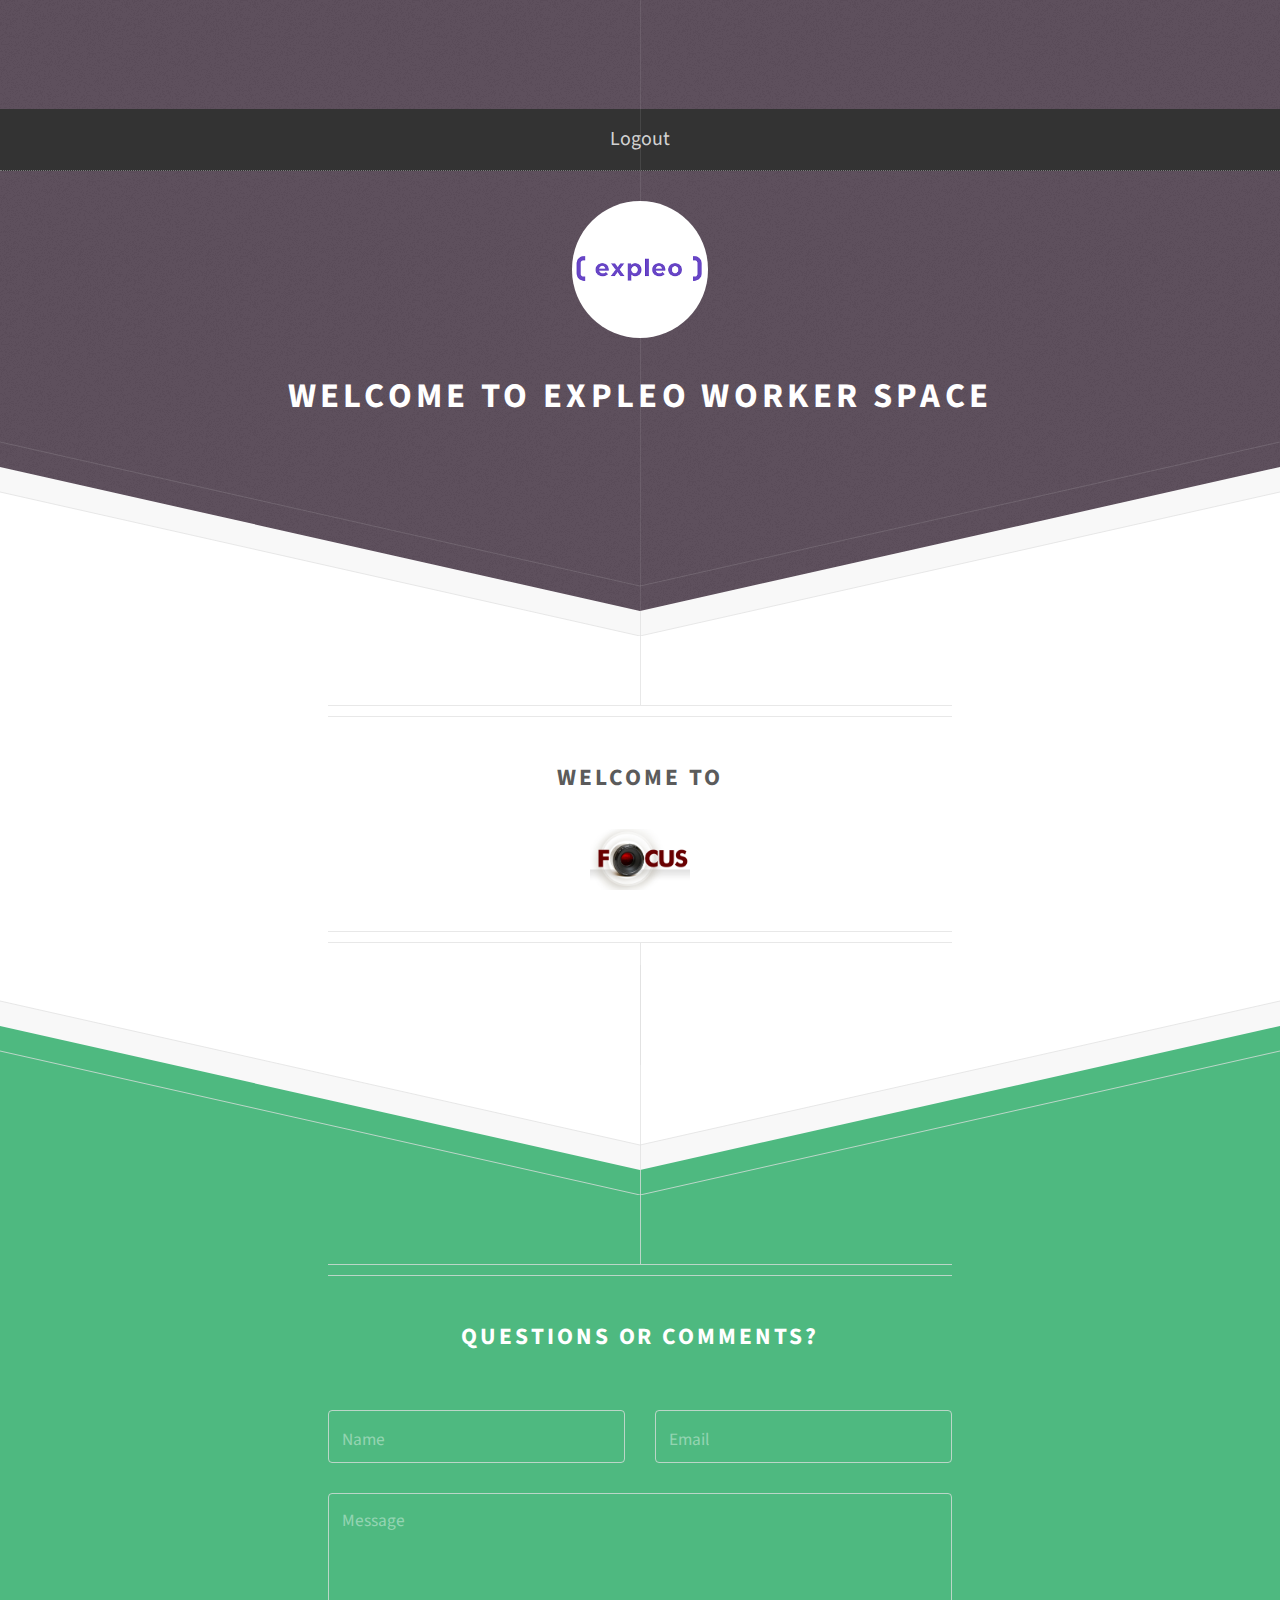
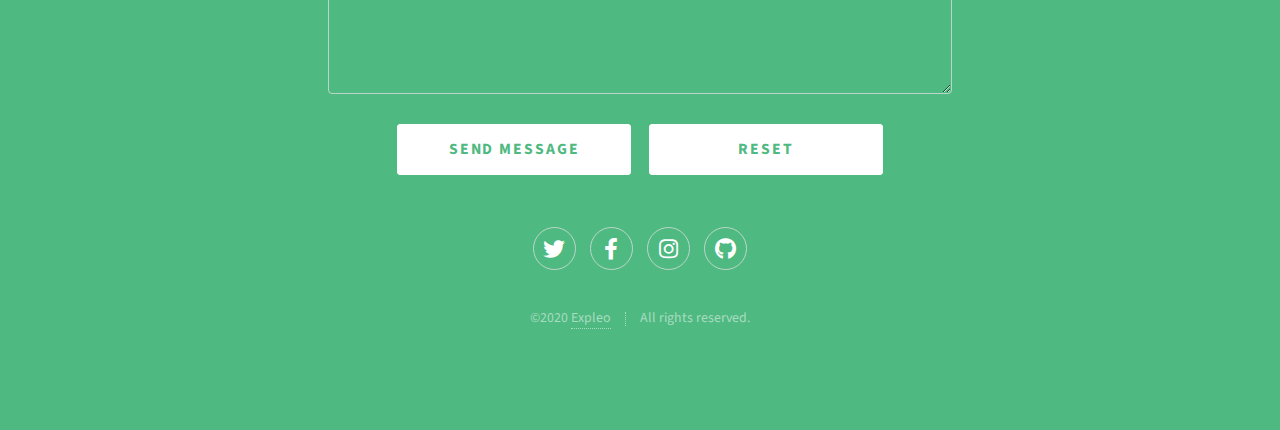
==== commit ddc6617e: "Update index.html" ====
--- a/index.html
+++ b/index.html
@@ -1,4 +1,7 @@
-
+<script>
+	
+	alert("welcome gps alert system");
+</script>
 <!DOCTYPE HTML>
 <html>
 	<head>
@@ -218,14 +221,14 @@
            
                 if (c<5)
                 {
+                  alert("alert !!! max 10m stop!");
                   document.getElementById("p1").play();
-                  alert("alert !!! max 5m stop!");
                 }
 
                 if (localStorage.getItem("dangerx") == i.x && localStorage.getItem("dangery") == i.y){
 
+                  alert("alert!!! danger zone");
                   document.getElementById("p1").play();
-                  alert("alert!!! danger zone");
 
                 }
 
